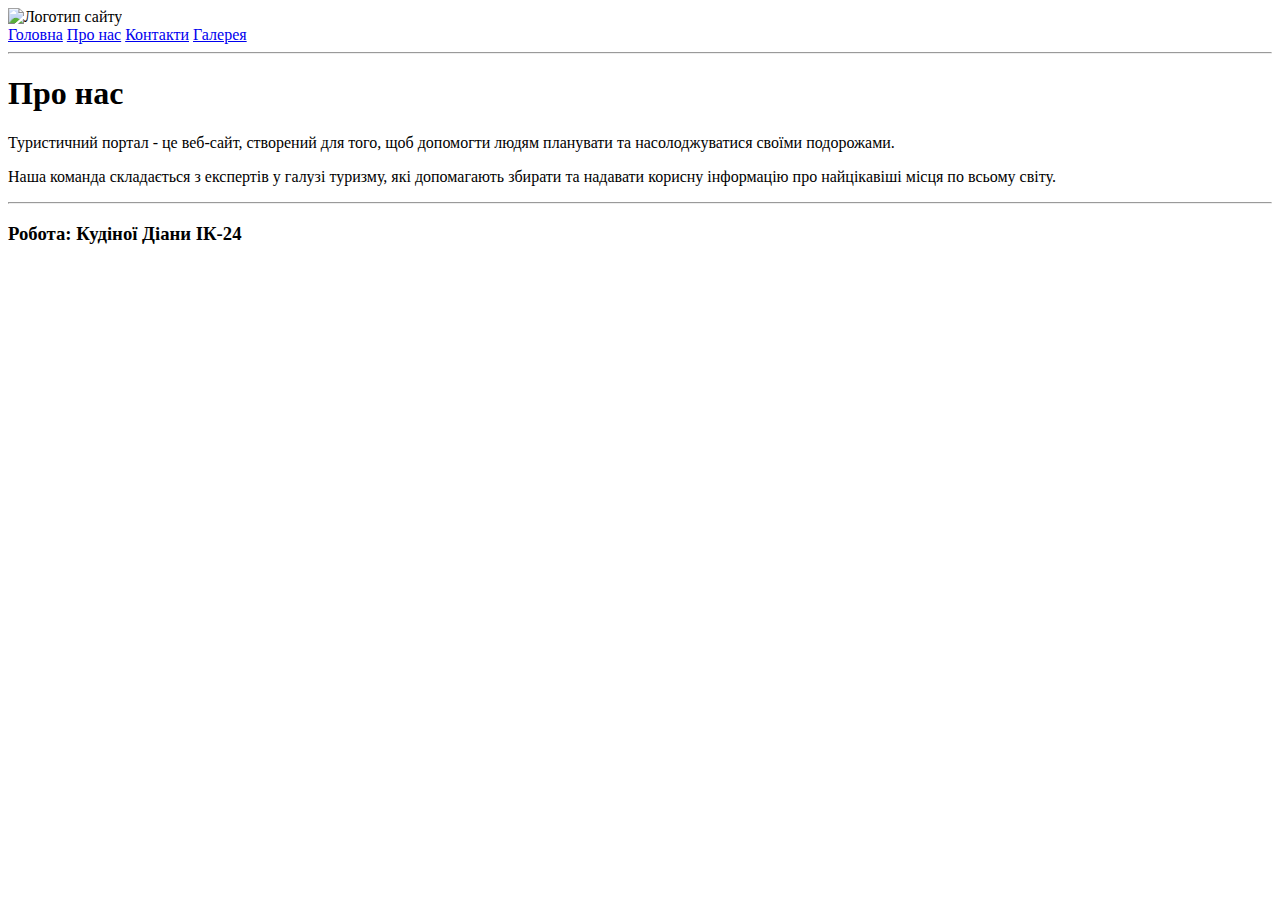
==== about.html @ 2c2f9835 "first commit" ====
<!DOCTYPE html>
<html lang="uk">
<head>
    <meta name = "description" content = "Головна сторінка тур агенції">
    <meta name = "author" content = "Кудіна Діана">
    <title>Головна сторінка</title>
</head>
<body>
    <header>
        <img src="Лого туризм.jpg" alt="Логотип сайту" width="150" height="100">
        <nav>
            <span><a href="index.html">Головна</a></span>
            <span><a href="about.html">Про нас</a></span>
            <span><a href="contact.html">Контакти</a></span>
            <span><a href="gallery.html">Галерея</a></span>
        </nav> 
        <hr></hr> 
        
    </header>
    
    <main>
        <h1>Про нас</h1>
        <p>Туристичний портал - це веб-сайт, створений для того, щоб допомогти людям планувати та насолоджуватися своїми подорожами.</p>
        <p>Наша команда складається з експертів у галузі туризму, які допомагають збирати та надавати корисну інформацію про найцікавіші місця по всьому світу.</p>

    </main>
    
    <footer>
        <hr></hr> 
        <h3>Робота: Кудіної Діани ІК-24</h3>
    </footer>
</body>
</html>
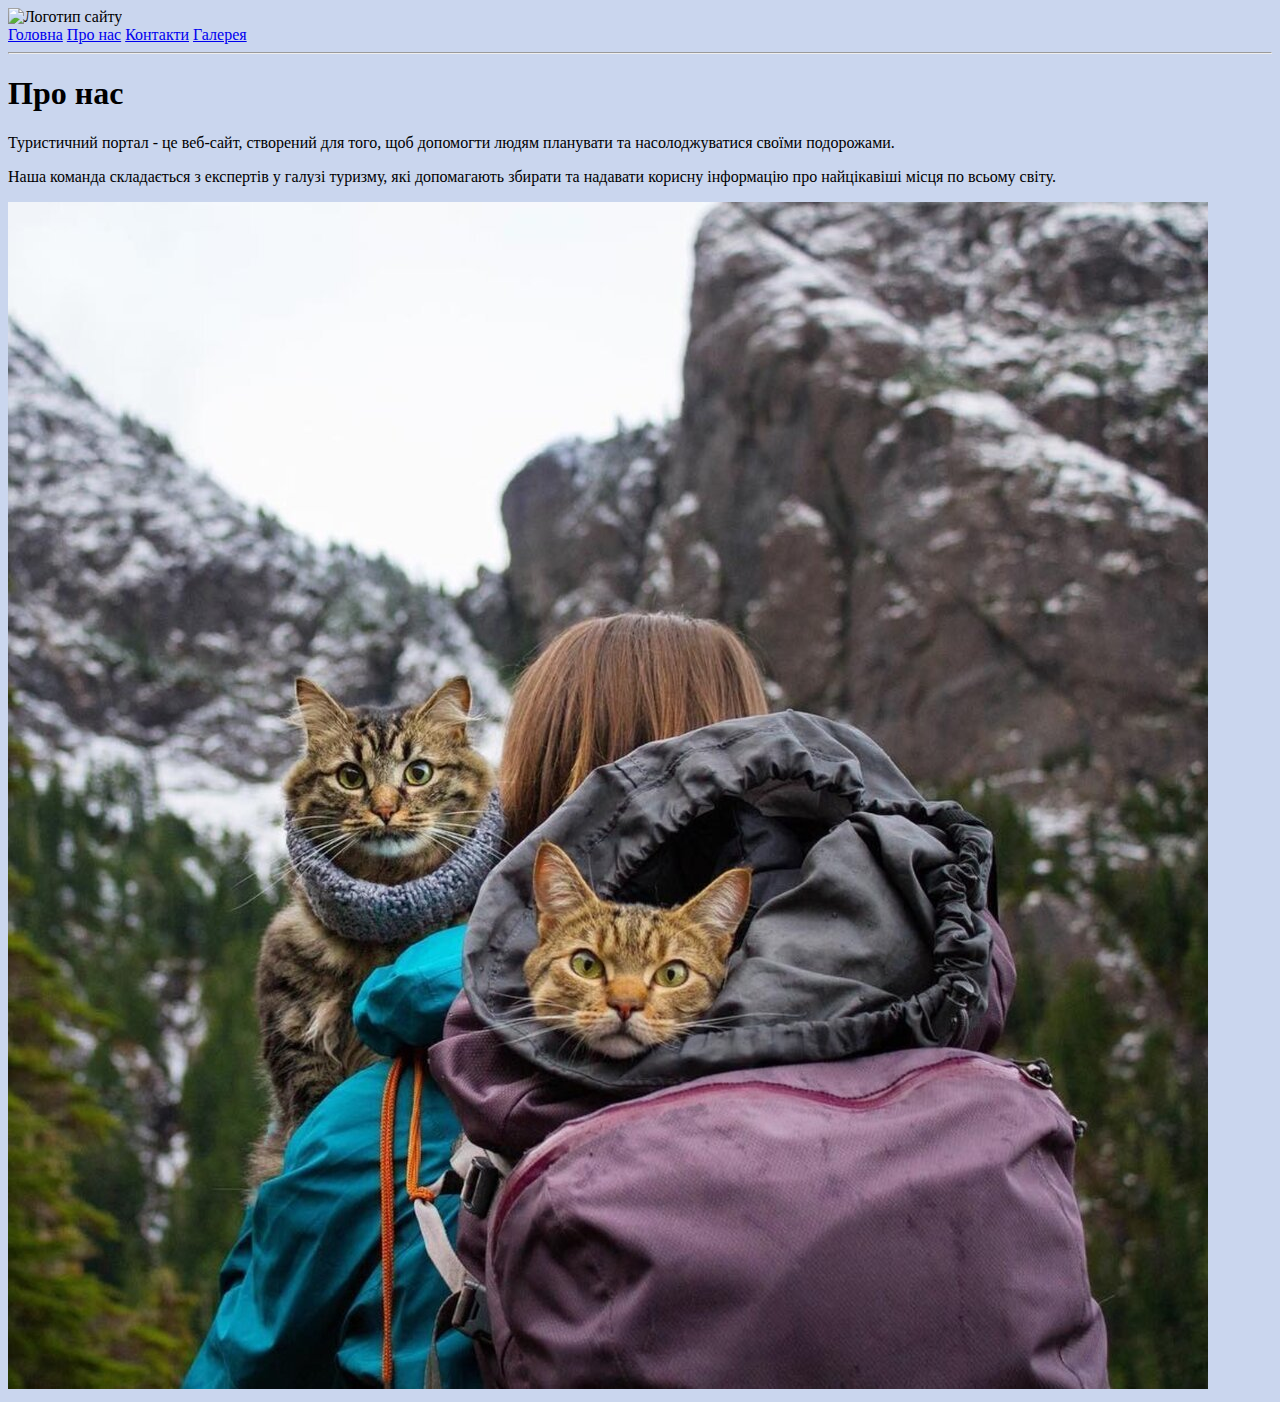
==== commit 6727f240: "com-2" ====
--- a/about.html
+++ b/about.html
@@ -1,11 +1,11 @@
 <!DOCTYPE html>
 <html lang="uk">
 <head>
-    <meta name = "description" content = "Головна сторінка тур агенції">
+    <meta name = "description" content = "Про нас">
     <meta name = "author" content = "Кудіна Діана">
     <title>Головна сторінка</title>
 </head>
-<body>
+<body style="background-color: #1c4db73b;">
     <header>
         <img src="Лого туризм.jpg" alt="Логотип сайту" width="150" height="100">
         <nav>
@@ -22,7 +22,7 @@
         <h1>Про нас</h1>
         <p>Туристичний портал - це веб-сайт, створений для того, щоб допомогти людям планувати та насолоджуватися своїми подорожами.</p>
         <p>Наша команда складається з експертів у галузі туризму, які допомагають збирати та надавати корисну інформацію про найцікавіші місця по всьому світу.</p>
-
+        <iframe src="cat.jpg" frameborder="0" scrolling="no" width="1200" height="1188">
     </main>
     
     <footer>
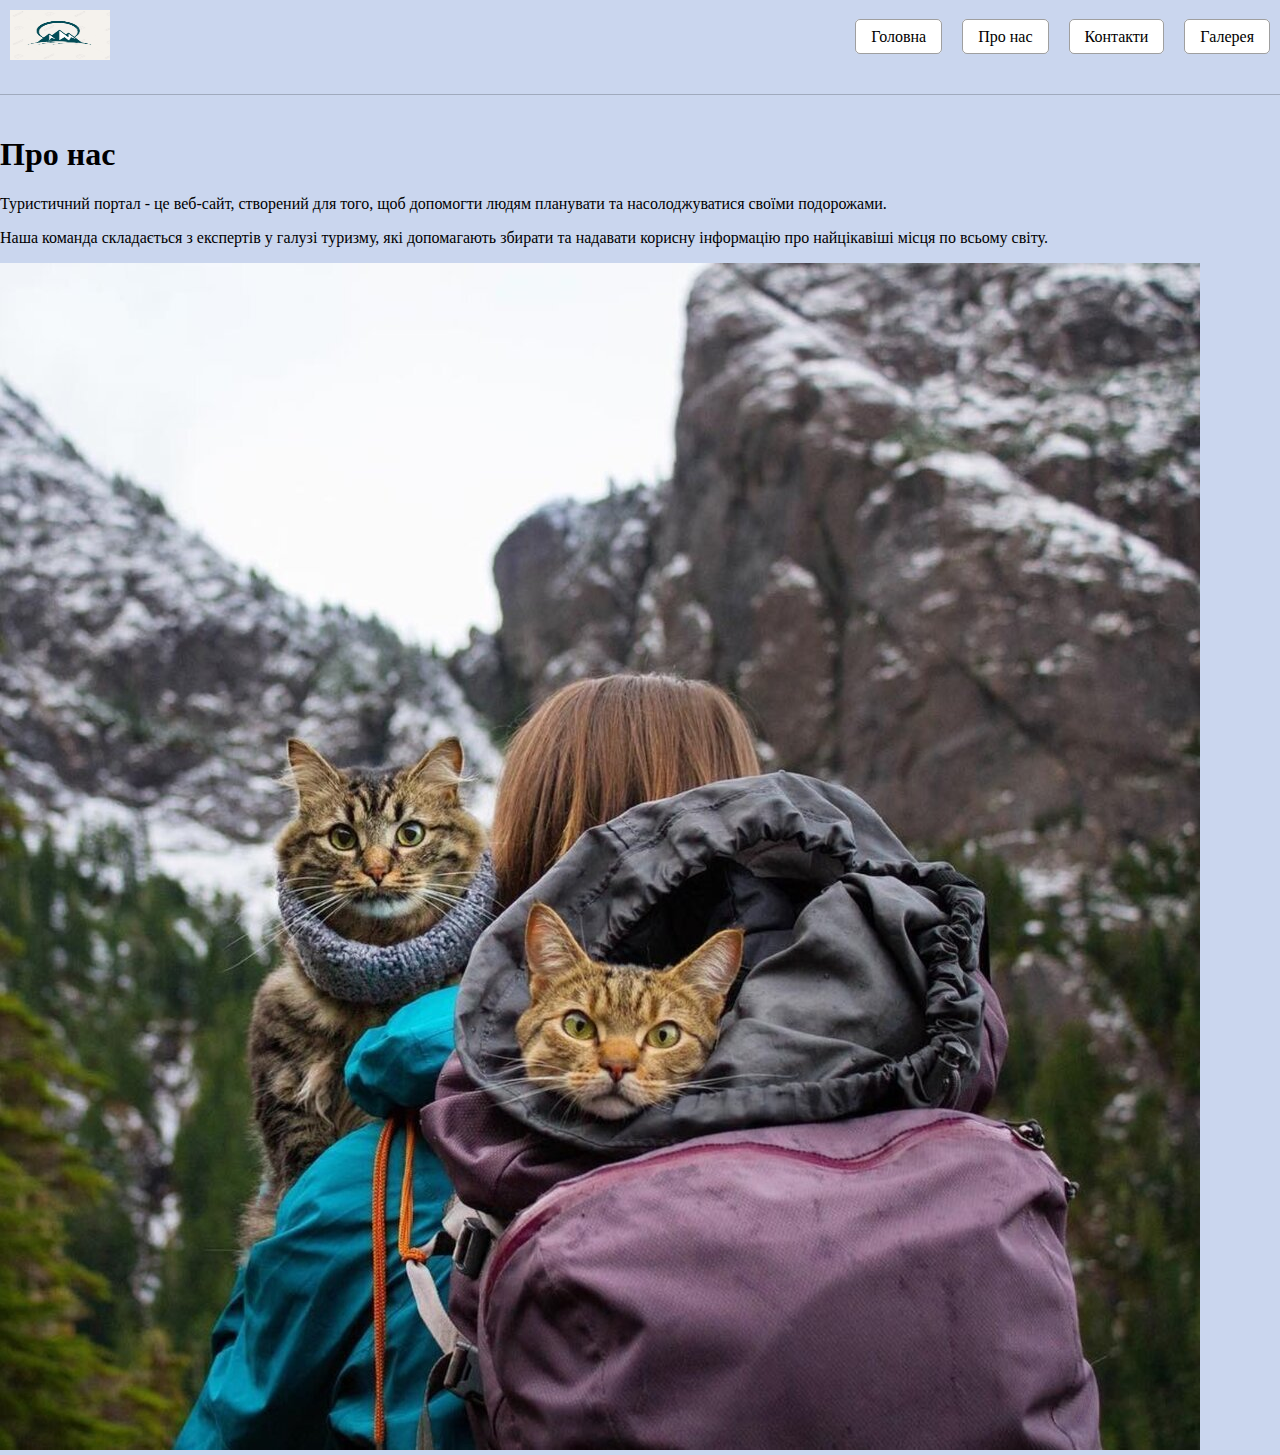
==== commit fc009454: "com-3" ====
--- a/about.html
+++ b/about.html
@@ -3,31 +3,41 @@
 <head>
     <meta name = "description" content = "Про нас">
     <meta name = "author" content = "Кудіна Діана">
+    <link rel="stylesheet" type="text/css" href="styles.css">
     <title>Головна сторінка</title>
 </head>
 <body style="background-color: #1c4db73b;">
-    <header>
-        <img src="Лого туризм.jpg" alt="Логотип сайту" width="150" height="100">
-        <nav>
-            <span><a href="index.html">Головна</a></span>
-            <span><a href="about.html">Про нас</a></span>
-            <span><a href="contact.html">Контакти</a></span>
-            <span><a href="gallery.html">Галерея</a></span>
-        </nav> 
-        <hr></hr> 
+    <header class="main-header">
+        <div class="logo">
+            <img src="logo.jpg" alt="Логотип сайту" width="100" height="50">
+        </div>
+        <nav class="main-nav">
+            <ul>
+                <li><a href="index.html" class="nav-link">Головна</a></li>
+                <li><a href="about.html" class="nav-link">Про нас</a></li>
+                <li><a href="contact.html" class="nav-link">Контакти</a></li>
+                <li><a href="gallery.html" class="nav-link">Галерея</a></li>
+            </ul>
+        </nav>
         
-    </header>
-    
+        
+    </header >
+    <div class="separator"></div>
     <main>
         <h1>Про нас</h1>
         <p>Туристичний портал - це веб-сайт, створений для того, щоб допомогти людям планувати та насолоджуватися своїми подорожами.</p>
         <p>Наша команда складається з експертів у галузі туризму, які допомагають збирати та надавати корисну інформацію про найцікавіші місця по всьому світу.</p>
         <iframe src="cat.jpg" frameborder="0" scrolling="no" width="1200" height="1188">
     </main>
-    
+    <div class="separator"></div>
     <footer>
-        <hr></hr> 
-        <h3>Робота: Кудіної Діани ІК-24</h3>
+        <div class="robota">
+            <h3>Робота: Кудіної Діани ІК-24</h3>
+        </div>
+        <div class="year">
+            <h3>2024</h3>
+        </div>
+        
     </footer>
 </body>
 </html>
--- a/styles.css
+++ b/styles.css
@@ -0,0 +1,195 @@
+body, html {
+    margin: 0;
+    padding: 0;
+    height: 100%;
+    
+}
+
+.content-wrapper {
+    width: 80%; 
+    margin: 0 auto; 
+}
+
+/*хедер*/
+
+.main-header {
+    display: flex !important;
+    justify-content: space-between; 
+    align-items: center; 
+    padding: 10px;
+}
+.logo {
+    margin-right: auto;
+}
+
+.main-nav {
+    margin-left: 615px; 
+    
+}
+
+.main-nav ul {
+    list-style-type: none; 
+    margin: 0;
+    padding: 0;
+    display: flex;
+    text-align: right; 
+}
+
+.main-nav ul li {
+    margin-right: 20px; 
+}
+
+.main-nav ul li:last-child {
+    margin-right: 0; 
+}
+
+.nav-link {
+    text-decoration: none;
+    color: rgb(0, 0, 0);
+    padding: 8px 15px;
+    background-color: #ffffff;
+    border: 1px solid rgba(0, 0, 0, 0.377);
+    border-radius: 5px;
+    transition: background-color 0.3s, color 0.3s;
+}
+
+.nav-link:hover {
+    background-color: rgb(152, 169, 235);
+    color: black;
+}
+/*боді блок 1*/
+main{
+    padding-top: 20px;
+}
+
+.tour-link {
+    text-decoration: none; 
+    color: black;
+    display: block; 
+    text-align: center; 
+}
+
+.tour-link :hover {
+    color: blue; 
+}
+.tour-title {
+    font-weight: bold;
+    font-style: italic;
+    font-size: 24px; 
+}
+
+.content {
+    display: flex;
+    align-items: center;
+    margin-top: 20px;
+}
+
+.image {
+    width: 50%;
+    margin-right: 71px; 
+}
+
+.text {
+    width: 50%;
+}
+
+.text a {
+    color: inherit;
+    text-decoration: none; 
+}
+
+.text a:hover {
+    color: blue;
+}
+
+/*другий заголовок*/
+.news-title {
+    text-align: center;
+    font-weight: bold;
+    font-style: italic;
+    font-size: 24px;
+    padding-top: 62px;
+}
+
+/*друга картинка*/
+
+.image-link {
+    display: inline-block; 
+}
+
+.image1 {
+    width: 601px;
+    height: 545px;
+    margin-right: 71px;
+}
+
+/*заголовок контенту 2 блоку*/
+
+.newsflash-title {
+    font-weight: bold; 
+    font-style: italic; 
+    text-align: center; 
+}
+
+
+/*лінія*/
+.separator {
+    border-top: 1px solid rgba(0, 0, 0, 0.202); 
+    margin-top: 20px; 
+}
+
+/*футер*/
+.robota{
+    margin-right: auto; 
+}
+
+.year{
+    margin-left: 615px;
+}
+
+
+footer{
+    display: flex;
+    justify-content: space-between; 
+    align-items: center; 
+    padding: 10px;
+}
+/*списки і табл*/
+
+ul {
+    list-style-type: disc; 
+    margin-left: 20px; 
+}
+
+
+ol {
+    list-style-type: decimal; 
+    margin-left: 20px; 
+}
+
+
+dl {
+    margin-left: 20px; 
+}
+
+
+table {
+    border-collapse: collapse; /* Злиття границь */
+    width: 100%; /* Ширина таблиці */
+}
+
+
+th {
+    border: 1px solid black; /* Стиль границі */
+    padding: 8px; 
+    text-align: left; 
+    background-color: lightblue; 
+}
+
+
+td {
+    border: 1px solid black; 
+    padding: 8px; 
+    text-align: left; 
+}
+
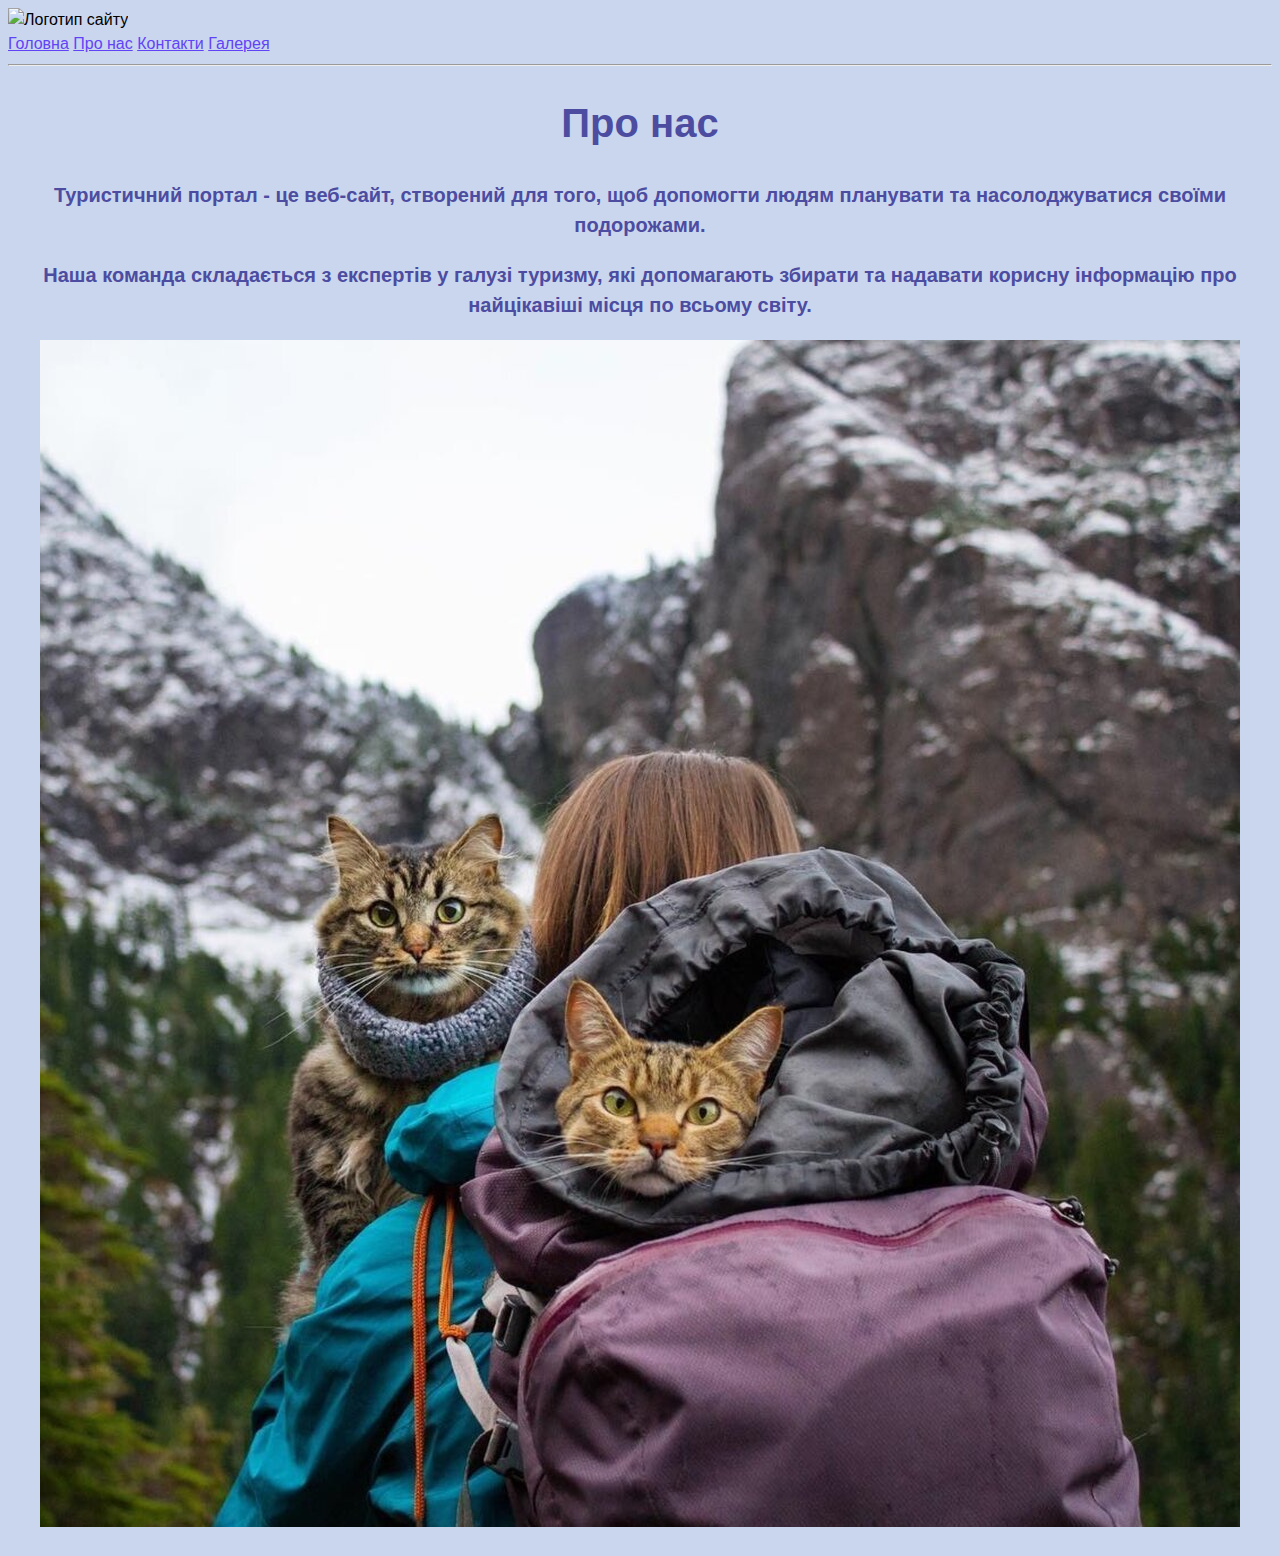
==== commit 4e1f812c: "com-3" ====
--- a/about.html
+++ b/about.html
@@ -3,41 +3,32 @@
 <head>
     <meta name = "description" content = "Про нас">
     <meta name = "author" content = "Кудіна Діана">
-    <link rel="stylesheet" type="text/css" href="styles.css">
+    <link rel = "stylesheet" href = "style.css">
     <title>Головна сторінка</title>
 </head>
-<body style="background-color: #1c4db73b;">
-    <header class="main-header">
-        <div class="logo">
-            <img src="logo.jpg" alt="Логотип сайту" width="100" height="50">
-        </div>
-        <nav class="main-nav">
-            <ul>
-                <li><a href="index.html" class="nav-link">Головна</a></li>
-                <li><a href="about.html" class="nav-link">Про нас</a></li>
-                <li><a href="contact.html" class="nav-link">Контакти</a></li>
-                <li><a href="gallery.html" class="nav-link">Галерея</a></li>
-            </ul>
-        </nav>
+<body>
+    <header>
+        <img src="Лого туризм.jpg" alt="Логотип сайту" width="150" height="100">
+        <nav>
+            <span><a href="index.html">Головна</a></span>
+            <span><a href="about.html">Про нас</a></span>
+            <span><a href="contact.html">Контакти</a></span>
+            <span><a href="gallery.html">Галерея</a></span>
+        </nav> 
+        <hr></hr> 
         
-        
-    </header >
-    <div class="separator"></div>
+    </header>
+    
     <main>
         <h1>Про нас</h1>
         <p>Туристичний портал - це веб-сайт, створений для того, щоб допомогти людям планувати та насолоджуватися своїми подорожами.</p>
         <p>Наша команда складається з експертів у галузі туризму, які допомагають збирати та надавати корисну інформацію про найцікавіші місця по всьому світу.</p>
         <iframe src="cat.jpg" frameborder="0" scrolling="no" width="1200" height="1188">
     </main>
-    <div class="separator"></div>
+    
     <footer>
-        <div class="robota">
-            <h3>Робота: Кудіної Діани ІК-24</h3>
-        </div>
-        <div class="year">
-            <h3>2024</h3>
-        </div>
-        
+        <hr></hr> 
+        <h3>Робота: Кудіної Діани ІК-24</h3>
     </footer>
 </body>
 </html>
--- a/style.css
+++ b/style.css
@@ -0,0 +1,100 @@
+
+#newsflash-title{
+    color: rgb(35, 76, 42); 
+    font-style: italic;
+}
+
+.container{
+    text-align: justify;
+    color: rgb(235, 132, 132);
+}
+
+h1.title{
+    color: rgb(81, 148, 219); 
+}
+
+/* Задання стилів для тіла (BODY) */
+body {
+    font-size: 16px;
+    line-height: 1.5;
+    color: black; 
+    font-family: Arial, sans-serif;  
+    background-color: #1c4db73b;
+}
+main {
+    font-size: 20px;
+    color: rgb(76, 76, 160); 
+    font-weight: bold; 
+    margin-bottom: 20px; 
+    text-align: center; 
+}
+.main-text{
+    font-size: 17px;
+    color: rgb(80, 80, 89); 
+    font-weight: bold; 
+    margin-bottom: 20px; 
+    text-align: justify; 
+}
+
+p.paragraph_p{
+    font-size: 17px;
+    color: rgb(62, 46, 104); 
+    margin-bottom: 20px;
+}
+#contact{
+    color: rgb(35, 76, 42); 
+    font-style: italic;
+}
+a {
+    color: rgb(97, 67, 247); 
+}
+a.con{
+    color: rgb(67, 205, 247); 
+    font-weight: bold; 
+    font-size: 24px;
+}
+#G1{
+    font-size: 23px;
+    color: rgb(80, 80, 89); 
+}
+
+
+body a {
+   font-weight: normal !important; 
+}
+
+
+.paragraph {
+    font-size: 18px;
+    color: grey; 
+    margin-bottom: 15px; 
+}
+
+
+ul, ol {
+    margin: 0; 
+    padding: 0; 
+    list-style: none; 
+}
+
+li {
+    margin-bottom: 5px; 
+}
+
+table {
+    width: 100%;
+    border-collapse: collapse; 
+}
+
+th, td {
+    padding: 10px; 
+    border: 1px solid #ddd; 
+}
+
+th {
+    background-color: #f2f2f2; 
+    font-weight: bold;
+}
+
+
+
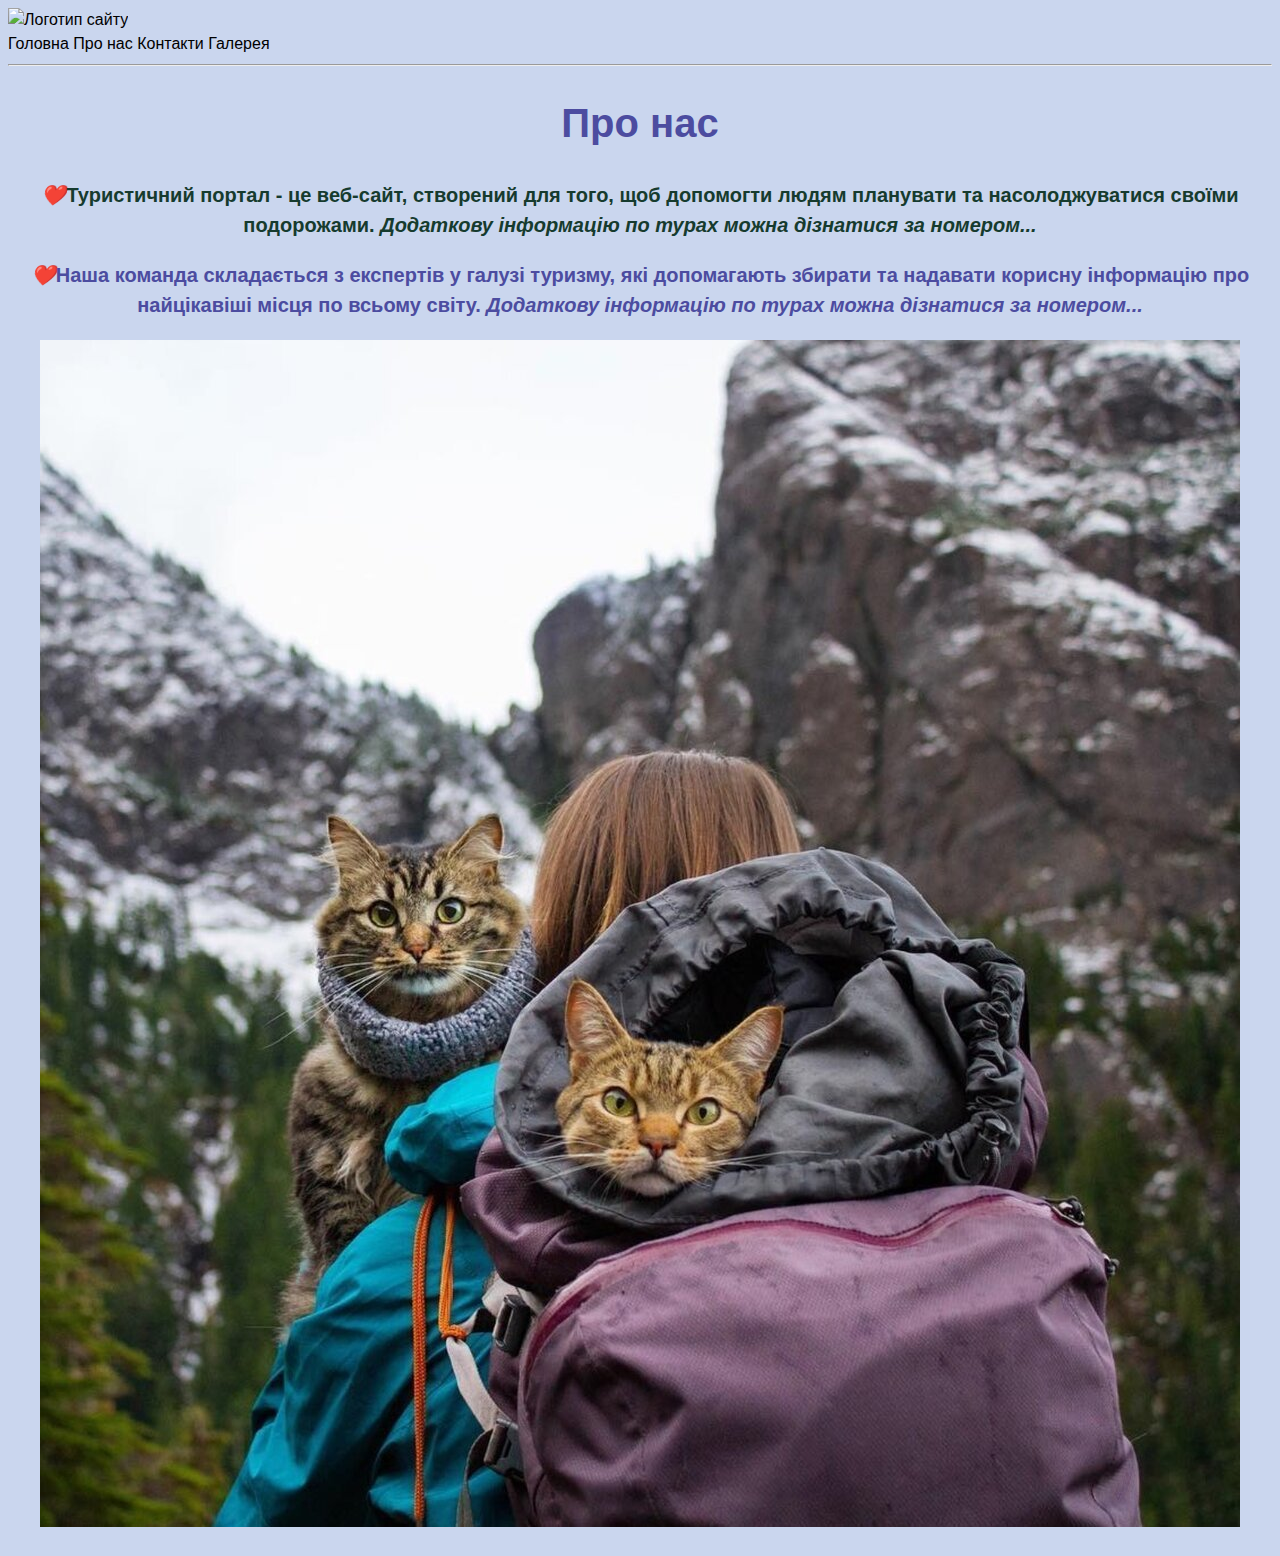
==== commit c44454dd: "com-5" ====
--- a/about.html
+++ b/about.html
@@ -19,10 +19,13 @@
         
     </header>
     
-    <main>
+    <main >
         <h1>Про нас</h1>
-        <p>Туристичний портал - це веб-сайт, створений для того, щоб допомогти людям планувати та насолоджуватися своїми подорожами.</p>
-        <p>Наша команда складається з експертів у галузі туризму, які допомагають збирати та надавати корисну інформацію про найцікавіші місця по всьому світу.</p>
+        <div class="tyruzm">
+            <p>Туристичний портал - це веб-сайт, створений для того, щоб допомогти людям планувати та насолоджуватися своїми подорожами.</p>
+            <p>Наша команда складається з експертів у галузі туризму, які допомагають збирати та надавати корисну інформацію про найцікавіші місця по всьому світу.</p>
+        
+        </div>
         <iframe src="cat.jpg" frameborder="0" scrolling="no" width="1200" height="1188">
     </main>
     
--- a/style.css
+++ b/style.css
@@ -20,6 +20,7 @@
     color: black; 
     font-family: Arial, sans-serif;  
     background-color: #1c4db73b;
+    position: relative;
 }
 main {
     font-size: 20px;
@@ -97,4 +98,88 @@
 }
 
 
+/* Cусідній селектор для зміни стилю перших двох рядків таблиці */
+tr:first-child,
+tr:first-child + tr {
+    font-weight: bold;
+    color: #41aef7; 
+}
 
+/* Контекстні селектори */
+tr:last-child td:first-child {
+    background-color: #ffc107; 
+}
+/* Дочірні селектори */
+.container > h2 {
+    font-size: 16px;
+    color: #10a677;
+}
+
+
+ /* Позиціонування плаваючих блоків */
+ .float-left {
+    float: left;
+    color: #10a677;
+}
+
+.float-right {
+    float: right;
+    color: #10a677;
+}
+
+/* Стилі для блоків */
+.container {
+    width: 800px;
+    margin: 0 auto;
+}
+
+.block {
+    width: 200px;
+    height: 200px;
+    background-color: #f0f0f0;
+    border: 1px solid #ccc;
+    margin: 10px;
+    padding: 20px;
+    position: relative;
+}
+
+/* Стилі для рядкових елементів */
+.block span {
+    color: blue;
+    font-weight: bold;
+}
+
+
+/* Псевдокласи для посилань */
+a:link {
+    color: black;
+    text-decoration: none;
+}
+
+a:visited {
+    color: gray;
+}
+
+a:hover {
+    color: blue;
+}
+
+a:active {
+    color: red;
+}
+
+/* Псевдоклас :first-child */
+.tyruzm p:first-child {
+    color: rgb(22, 59, 46);
+}
+
+/* Псевдоелементи :before, :after */
+.tyruzm p:before {
+    content: "❤️";
+    font-style: italic;
+}
+
+.tyruzm p:after {
+    content: " Додаткову інформацію по турах можна дізнатися за номером...";
+    font-style: italic;
+}